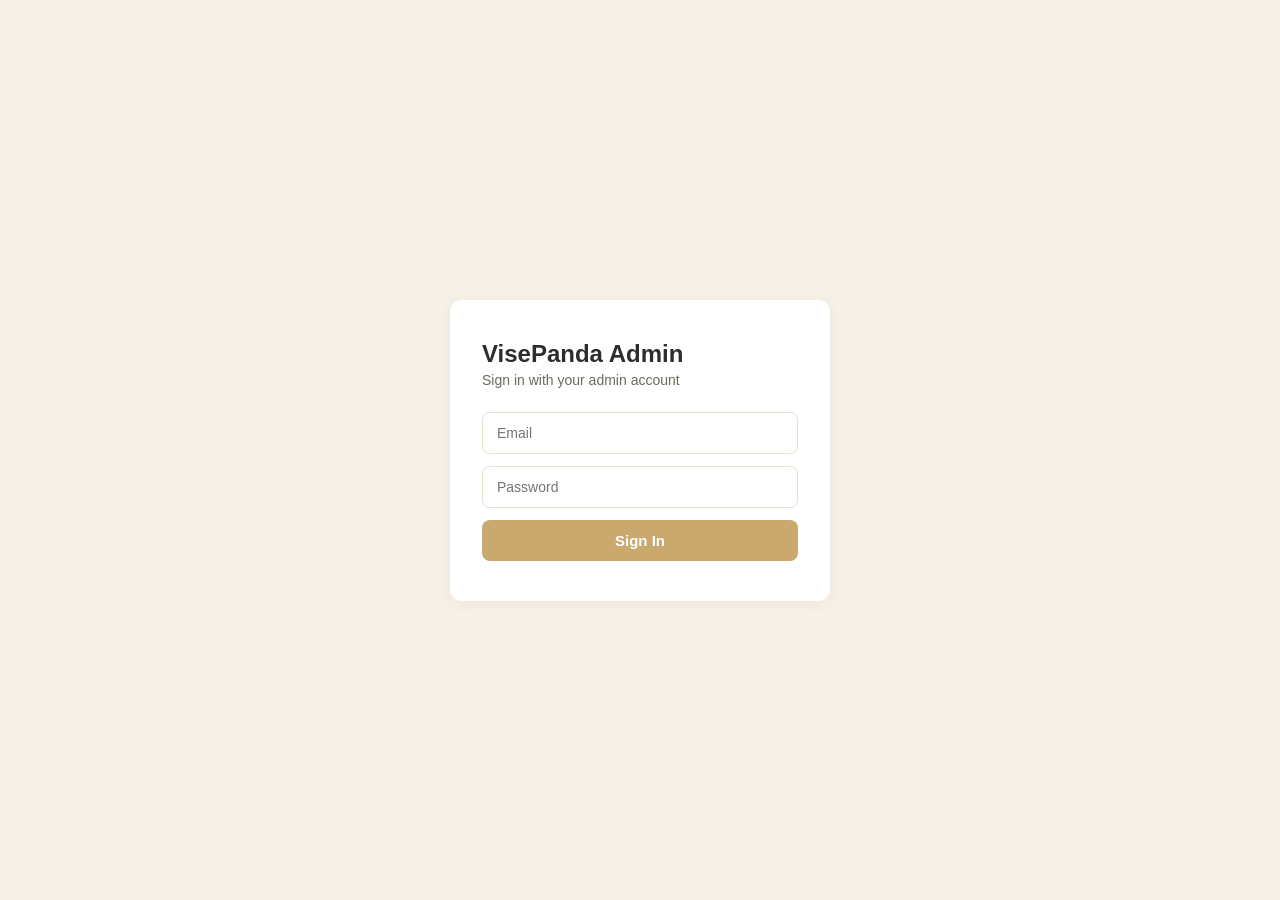
==== web/admin.html @ 1f9815e9 "Add admin web panel (admin.html) + configurable AUTH_DB_PATH" ====
<!DOCTYPE html>
<html lang="en">
<head>
<meta charset="UTF-8">
<meta name="viewport" content="width=device-width, initial-scale=1.0">
<title>VisePanda Admin</title>
<style>
  :root {
    --bg: #F5F0E8;
    --surface: #FFFFFF;
    --gold: #C9A96E;
    --gold-dark: #B89255;
    --text: #2D2D2D;
    --text-secondary: #6B6B5E;
    --text-tertiary: #9C9A94;
    --border: #E8E0D0;
    --red: #D9534F;
    --green: #5B7B5A;
    --radius: 12px;
  }
  * { margin: 0; padding: 0; box-sizing: border-box; }
  body {
    font-family: -apple-system, BlinkMacSystemFont, 'Segoe UI', Roboto, sans-serif;
    background: var(--bg);
    color: var(--text);
    min-height: 100vh;
  }

  /* Login Screen */
  .login-container {
    display: flex;
    align-items: center;
    justify-content: center;
    min-height: 100vh;
    padding: 24px;
  }
  .login-card {
    background: var(--surface);
    border-radius: var(--radius);
    padding: 40px 32px;
    width: 100%;
    max-width: 380px;
    box-shadow: 0 2px 12px rgba(201,169,110,0.12);
  }
  .login-card h1 {
    font-size: 24px;
    margin-bottom: 4px;
  }
  .login-card p {
    color: var(--text-secondary);
    font-size: 14px;
    margin-bottom: 24px;
  }
  .login-card input {
    width: 100%;
    padding: 12px 14px;
    border: 1px solid var(--border);
    border-radius: 8px;
    font-size: 14px;
    margin-bottom: 12px;
    outline: none;
    transition: border-color 0.2s;
  }
  .login-card input:focus {
    border-color: var(--gold);
  }
  .login-card button {
    width: 100%;
    padding: 12px;
    background: var(--gold);
    color: #fff;
    border: none;
    border-radius: 8px;
    font-size: 15px;
    font-weight: 600;
    cursor: pointer;
    transition: background 0.2s;
  }
  .login-card button:hover { background: var(--gold-dark); }
  .login-card button:disabled { opacity: 0.5; cursor: not-allowed; }
  .login-error { color: var(--red); font-size: 13px; margin-bottom: 12px; display: none; }

  /* Dashboard */
  .dashboard { display: none; }
  .topbar {
    background: var(--surface);
    padding: 16px 24px;
    display: flex;
    justify-content: space-between;
    align-items: center;
    border-bottom: 1px solid var(--border);
  }
  .topbar h2 { font-size: 18px; }
  .topbar .admin-info { font-size: 13px; color: var(--text-secondary); }
  .topbar .logout {
    padding: 6px 16px;
    border: 1px solid var(--border);
    border-radius: 8px;
    background: var(--surface);
    cursor: pointer;
    font-size: 13px;
    color: var(--text-secondary);
  }
  .topbar .logout:hover { background: var(--bg); }

  .content {
    max-width: 960px;
    margin: 0 auto;
    padding: 24px;
  }
  .stats-row {
    display: flex;
    gap: 16px;
    margin-bottom: 24px;
  }
  .stat-card {
    background: var(--surface);
    border-radius: var(--radius);
    padding: 20px;
    flex: 1;
    box-shadow: 0 1px 6px rgba(201,169,110,0.08);
  }
  .stat-card .num {
    font-size: 28px;
    font-weight: 700;
    color: var(--gold-dark);
  }
  .stat-card .label {
    font-size: 13px;
    color: var(--text-secondary);
    margin-top: 4px;
  }

  .user-table {
    background: var(--surface);
    border-radius: var(--radius);
    overflow: hidden;
    box-shadow: 0 1px 6px rgba(201,169,110,0.08);
  }
  .user-table table {
    width: 100%;
    border-collapse: collapse;
  }
  .user-table th {
    text-align: left;
    padding: 14px 16px;
    font-size: 12px;
    font-weight: 600;
    color: var(--text-tertiary);
    text-transform: uppercase;
    letter-spacing: 0.5px;
    border-bottom: 1px solid var(--border);
    background: var(--bg);
  }
  .user-table td {
    padding: 14px 16px;
    font-size: 14px;
    border-bottom: 1px solid var(--border);
  }
  .user-table tr:last-child td { border-bottom: none; }
  .user-table tr:hover td { background: #FAF7F3; }
  .role-badge {
    display: inline-block;
    padding: 2px 10px;
    border-radius: 999px;
    font-size: 12px;
    font-weight: 500;
  }
  .role-admin { background: #F0E8D8; color: var(--gold-dark); }
  .role-user { background: #E8F0E8; color: var(--green); }
  .btn-delete {
    padding: 4px 12px;
    border: 1px solid var(--red);
    border-radius: 6px;
    background: transparent;
    color: var(--red);
    font-size: 12px;
    cursor: pointer;
    transition: all 0.2s;
  }
  .btn-delete:hover { background: var(--red); color: #fff; }
  .btn-delete:disabled { opacity: 0.3; cursor: not-allowed; }

  .empty-state {
    text-align: center;
    padding: 48px;
    color: var(--text-tertiary);
  }

  .toast {
    position: fixed;
    bottom: 24px;
    right: 24px;
    padding: 12px 20px;
    border-radius: 8px;
    font-size: 14px;
    color: #fff;
    opacity: 0;
    transform: translateY(20px);
    transition: all 0.3s;
    z-index: 100;
  }
  .toast.show { opacity: 1; transform: translateY(0); }
  .toast.success { background: var(--green); }
  .toast.error { background: var(--red); }
</style>
</head>
<body>
  <!-- Login -->
  <div class="login-container" id="loginView">
    <div class="login-card">
      <h1>VisePanda Admin</h1>
      <p>Sign in with your admin account</p>
      <div class="login-error" id="loginError"></div>
      <input type="email" id="emailInput" placeholder="Email" autocomplete="email" autocapitalize="off">
      <input type="password" id="passwordInput" placeholder="Password" autocomplete="current-password">
      <button id="loginBtn" onclick="handleLogin()">Sign In</button>
    </div>
  </div>

  <!-- Dashboard -->
  <div class="dashboard" id="dashboardView">
    <div class="topbar">
      <div>
        <h2>VisePanda Admin</h2>
        <div class="admin-info" id="adminInfo"></div>
      </div>
      <button class="logout" onclick="handleLogout()">Logout</button>
    </div>

    <div class="content">
      <div class="stats-row">
        <div class="stat-card">
          <div class="num" id="totalUsers">0</div>
          <div class="label">Total Users</div>
        </div>
        <div class="stat-card">
          <div class="num" id="adminUsers">0</div>
          <div class="label">Admins</div>
        </div>
        <div class="stat-card">
          <div class="num" id="regularUsers">0</div>
          <div class="label">Regular Users</div>
        </div>
      </div>

      <div class="user-table">
        <table>
          <thead>
            <tr>
              <th>Email</th>
              <th>Role</th>
              <th>Registered</th>
              <th>Actions</th>
            </tr>
          </thead>
          <tbody id="userTableBody">
            <tr><td colspan="4" class="empty-state">Loading users...</td></tr>
          </tbody>
        </table>
      </div>
    </div>
  </div>

  <!-- Toast -->
  <div class="toast" id="toast"></div>

<script>
const API_BASE = window.location.origin;
let authToken = localStorage.getItem('vp_admin_token') || '';
let currentUser = null;

// Auto-login if token exists
document.addEventListener('DOMContentLoaded', () => {
  if (authToken) {
    verifyAndLoad();
  }
});

async function verifyAndLoad() {
  try {
    const u = await api('/api/auth/me');
    if (u && u.user && u.user.role === 'admin') {
      currentUser = u.user;
      showDashboard();
      loadUsers();
      return;
    }
  } catch(e) {}
  // Token invalid
  authToken = '';
  localStorage.removeItem('vp_admin_token');
  showLogin();
}

async function handleLogin() {
  const email = document.getElementById('emailInput').value.trim();
  const password = document.getElementById('passwordInput').value;
  const btn = document.getElementById('loginBtn');
  const errEl = document.getElementById('loginError');

  if (!email || !password) {
    errEl.textContent = 'Email and password required';
    errEl.style.display = 'block';
    return;
  }

  btn.disabled = true;
  btn.textContent = 'Signing in...';
  errEl.style.display = 'none';

  try {
    const res = await fetch(`${API_BASE}/api/auth/login`, {
      method: 'POST',
      headers: { 'Content-Type': 'application/json' },
      body: JSON.stringify({ email, password }),
    });
    const data = await res.json();

    if (!res.ok) {
      errEl.textContent = data.error || 'Login failed';
      errEl.style.display = 'block';
      return;
    }

    if (data.user.role !== 'admin') {
      errEl.textContent = 'Admin access required';
      errEl.style.display = 'block';
      return;
    }

    authToken = data.token;
    currentUser = data.user;
    localStorage.setItem('vp_admin_token', authToken);
    showDashboard();
    loadUsers();
  } catch(e) {
    errEl.textContent = 'Network error';
    errEl.style.display = 'block';
  } finally {
    btn.disabled = false;
    btn.textContent = 'Sign In';
  }
}

function handleLogout() {
  authToken = '';
  currentUser = null;
  localStorage.removeItem('vp_admin_token');
  showLogin();
}

function showLogin() {
  document.getElementById('loginView').style.display = 'flex';
  document.getElementById('dashboardView').style.display = 'none';
}

function showDashboard() {
  document.getElementById('loginView').style.display = 'none';
  document.getElementById('dashboardView').style.display = 'block';
  document.getElementById('adminInfo').textContent = `Logged in as ${currentUser.email}`;
}

async function loadUsers() {
  const tbody = document.getElementById('userTableBody');
  tbody.innerHTML = '<tr><td colspan="4" class="empty-state">Loading users...</td></tr>';

  try {
    const data = await api('/api/admin/users');
    const users = data.users || [];

    document.getElementById('totalUsers').textContent = users.length;
    document.getElementById('adminUsers').textContent = users.filter(u => u.role === 'admin').length;
    document.getElementById('regularUsers').textContent = users.filter(u => u.role === 'user').length;

    if (users.length === 0) {
      tbody.innerHTML = '<tr><td colspan="4" class="empty-state">No users found</td></tr>';
      return;
    }

    tbody.innerHTML = users.map(u => `
      <tr>
        <td>${escHtml(u.email)}</td>
        <td><span class="role-badge role-${u.role}">${u.role}</span></td>
        <td>${formatDate(u.created_at)}</td>
        <td>
          ${u.id !== currentUser.id
            ? `<button class="btn-delete" onclick="deleteUser('${u.id}')">Delete</button>`
            : '<span style="color:var(--text-tertiary);font-size:12px">You</span>'}
        </td>
      </tr>
    `).join('');
  } catch(e) {
    tbody.innerHTML = '<tr><td colspan="4" class="empty-state" style="color:var(--red)">Failed to load users</td></tr>';
  }
}

async function deleteUser(userId) {
  if (!confirm('Are you sure you want to delete this user?')) return;

  try {
    const data = await api(`/api/admin/users/${userId}`, 'DELETE');
    showToast('User deleted', 'success');
    loadUsers();
  } catch(e) {
    showToast(e.message || 'Failed to delete user', 'error');
  }
}

async function api(path, method = 'GET') {
  const res = await fetch(`${API_BASE}${path}`, {
    method,
    headers: {
      'Authorization': `Bearer ${authToken}`,
      'Content-Type': 'application/json',
    },
  });
  const data = await res.json();
  if (!res.ok) throw new Error(data.error || 'Request failed');
  return data;
}

function formatDate(iso) {
  if (!iso) return '-';
  try {
    const d = new Date(iso);
    return d.toLocaleDateString('en-US', { month: 'short', day: 'numeric', year: 'numeric' });
  } catch { return iso; }
}

function escHtml(s) {
  const div = document.createElement('div');
  div.textContent = s;
  return div.innerHTML;
}

function showToast(msg, type = 'success') {
  const el = document.getElementById('toast');
  el.textContent = msg;
  el.className = `toast ${type} show`;
  setTimeout(() => el.classList.remove('show'), 3000);
}
</script>
</body>
</html>
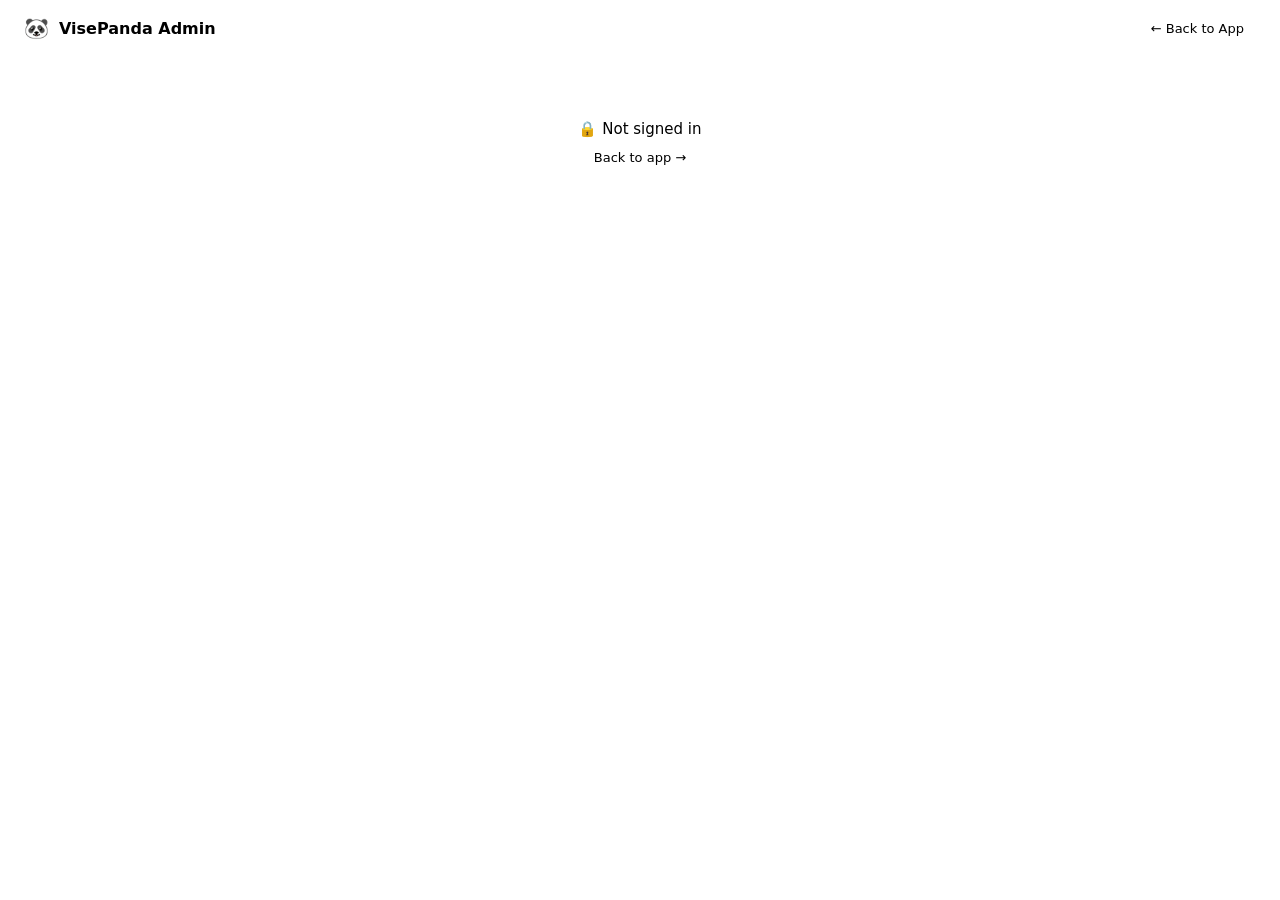
==== commit 67f3e51b: "v3.1.0: Admin Panel UI + user management - New standalone /admin page with user table, stats, delete" ====
--- a/web/admin.html
+++ b/web/admin.html
@@ -1,445 +1,222 @@
 <!DOCTYPE html>
-<html lang="en">
+<html lang="en" data-theme="dark">
 <head>
 <meta charset="UTF-8">
 <meta name="viewport" content="width=device-width, initial-scale=1.0">
-<title>VisePanda Admin</title>
+<title>VisePanda · Admin Panel</title>
+<link rel="stylesheet" href="/app.css">
 <style>
-  :root {
-    --bg: #F5F0E8;
-    --surface: #FFFFFF;
-    --gold: #C9A96E;
-    --gold-dark: #B89255;
-    --text: #2D2D2D;
-    --text-secondary: #6B6B5E;
-    --text-tertiary: #9C9A94;
-    --border: #E8E0D0;
-    --red: #D9534F;
-    --green: #5B7B5A;
-    --radius: 12px;
-  }
-  * { margin: 0; padding: 0; box-sizing: border-box; }
-  body {
-    font-family: -apple-system, BlinkMacSystemFont, 'Segoe UI', Roboto, sans-serif;
-    background: var(--bg);
-    color: var(--text);
-    min-height: 100vh;
-  }
-
-  /* Login Screen */
-  .login-container {
-    display: flex;
-    align-items: center;
-    justify-content: center;
-    min-height: 100vh;
-    padding: 24px;
-  }
-  .login-card {
-    background: var(--surface);
-    border-radius: var(--radius);
-    padding: 40px 32px;
-    width: 100%;
-    max-width: 380px;
-    box-shadow: 0 2px 12px rgba(201,169,110,0.12);
-  }
-  .login-card h1 {
-    font-size: 24px;
-    margin-bottom: 4px;
-  }
-  .login-card p {
-    color: var(--text-secondary);
-    font-size: 14px;
-    margin-bottom: 24px;
-  }
-  .login-card input {
-    width: 100%;
-    padding: 12px 14px;
-    border: 1px solid var(--border);
-    border-radius: 8px;
-    font-size: 14px;
-    margin-bottom: 12px;
-    outline: none;
-    transition: border-color 0.2s;
-  }
-  .login-card input:focus {
-    border-color: var(--gold);
-  }
-  .login-card button {
-    width: 100%;
-    padding: 12px;
-    background: var(--gold);
-    color: #fff;
-    border: none;
-    border-radius: 8px;
-    font-size: 15px;
-    font-weight: 600;
-    cursor: pointer;
-    transition: background 0.2s;
-  }
-  .login-card button:hover { background: var(--gold-dark); }
-  .login-card button:disabled { opacity: 0.5; cursor: not-allowed; }
-  .login-error { color: var(--red); font-size: 13px; margin-bottom: 12px; display: none; }
-
-  /* Dashboard */
-  .dashboard { display: none; }
-  .topbar {
-    background: var(--surface);
-    padding: 16px 24px;
-    display: flex;
-    justify-content: space-between;
-    align-items: center;
-    border-bottom: 1px solid var(--border);
-  }
-  .topbar h2 { font-size: 18px; }
-  .topbar .admin-info { font-size: 13px; color: var(--text-secondary); }
-  .topbar .logout {
-    padding: 6px 16px;
-    border: 1px solid var(--border);
-    border-radius: 8px;
-    background: var(--surface);
-    cursor: pointer;
-    font-size: 13px;
-    color: var(--text-secondary);
-  }
-  .topbar .logout:hover { background: var(--bg); }
-
-  .content {
-    max-width: 960px;
-    margin: 0 auto;
-    padding: 24px;
-  }
-  .stats-row {
-    display: flex;
-    gap: 16px;
-    margin-bottom: 24px;
-  }
-  .stat-card {
-    background: var(--surface);
-    border-radius: var(--radius);
-    padding: 20px;
-    flex: 1;
-    box-shadow: 0 1px 6px rgba(201,169,110,0.08);
-  }
-  .stat-card .num {
-    font-size: 28px;
-    font-weight: 700;
-    color: var(--gold-dark);
-  }
-  .stat-card .label {
-    font-size: 13px;
-    color: var(--text-secondary);
-    margin-top: 4px;
-  }
-
-  .user-table {
-    background: var(--surface);
-    border-radius: var(--radius);
-    overflow: hidden;
-    box-shadow: 0 1px 6px rgba(201,169,110,0.08);
-  }
-  .user-table table {
-    width: 100%;
-    border-collapse: collapse;
-  }
-  .user-table th {
-    text-align: left;
-    padding: 14px 16px;
-    font-size: 12px;
-    font-weight: 600;
-    color: var(--text-tertiary);
-    text-transform: uppercase;
-    letter-spacing: 0.5px;
-    border-bottom: 1px solid var(--border);
-    background: var(--bg);
-  }
-  .user-table td {
-    padding: 14px 16px;
-    font-size: 14px;
-    border-bottom: 1px solid var(--border);
-  }
+  :root { --header-h: 56px; }
+  * { box-sizing: border-box; margin: 0; padding: 0; }
+  body { background: var(--bg0); color: var(--text); font-family: 'Inter','Noto Sans SC',system-ui,sans-serif; min-height: 100vh; }
+  a { color: var(--accent); text-decoration: none; }
+  a:hover { text-decoration: underline; }
+
+  .admin-header { height: var(--header-h); display: flex; align-items: center; justify-content: space-between; padding: 0 24px; background: var(--primary); border-bottom: 1px solid var(--line); }
+  .admin-brand { display: flex; align-items: center; gap: 10px; font-size: 16px; font-weight: 600; }
+  .admin-brand span { font-size: 20px; }
+  .admin-back { font-size: 13px; color: var(--text-dim); padding: 6px 12px; border: 1px solid var(--line); border-radius: 6px; }
+
+  .admin-container { max-width: 960px; margin: 0 auto; padding: 24px 16px; }
+
+  .admin-stats { display: flex; gap: 16px; margin-bottom: 24px; flex-wrap: wrap; }
+  .stat-card { flex: 1; min-width: 140px; background: var(--surface); border: 1px solid var(--line); border-radius: 10px; padding: 16px; }
+  .stat-card .stat-value { font-size: 28px; font-weight: 700; color: var(--accent); }
+  .stat-card .stat-label { font-size: 12px; color: var(--text-dim); margin-top: 4px; text-transform: uppercase; letter-spacing: .5px; }
+
+  .admin-section { background: var(--surface); border: 1px solid var(--line); border-radius: 10px; overflow: hidden; }
+  .admin-section h2 { padding: 16px 20px; font-size: 15px; font-weight: 600; border-bottom: 1px solid var(--line); display: flex; align-items: center; gap: 8px; }
+
+  .user-table { width: 100%; border-collapse: collapse; }
+  .user-table th { text-align: left; padding: 10px 16px; font-size: 11px; text-transform: uppercase; letter-spacing: .5px; color: var(--text-dim); background: var(--bg0); border-bottom: 1px solid var(--line); white-space: nowrap; }
+  .user-table td { padding: 12px 16px; font-size: 13px; border-bottom: 1px solid var(--line); vertical-align: middle; }
   .user-table tr:last-child td { border-bottom: none; }
-  .user-table tr:hover td { background: #FAF7F3; }
-  .role-badge {
-    display: inline-block;
-    padding: 2px 10px;
-    border-radius: 999px;
-    font-size: 12px;
-    font-weight: 500;
-  }
-  .role-admin { background: #F0E8D8; color: var(--gold-dark); }
-  .role-user { background: #E8F0E8; color: var(--green); }
-  .btn-delete {
-    padding: 4px 12px;
-    border: 1px solid var(--red);
-    border-radius: 6px;
-    background: transparent;
-    color: var(--red);
-    font-size: 12px;
-    cursor: pointer;
-    transition: all 0.2s;
-  }
-  .btn-delete:hover { background: var(--red); color: #fff; }
-  .btn-delete:disabled { opacity: 0.3; cursor: not-allowed; }
-
-  .empty-state {
-    text-align: center;
-    padding: 48px;
-    color: var(--text-tertiary);
-  }
-
-  .toast {
-    position: fixed;
-    bottom: 24px;
-    right: 24px;
-    padding: 12px 20px;
-    border-radius: 8px;
-    font-size: 14px;
-    color: #fff;
-    opacity: 0;
-    transform: translateY(20px);
-    transition: all 0.3s;
-    z-index: 100;
-  }
-  .toast.show { opacity: 1; transform: translateY(0); }
-  .toast.success { background: var(--green); }
-  .toast.error { background: var(--red); }
+  .user-table tr:hover { background: rgba(255,255,255,.02); }
+
+  .role-badge { display: inline-block; padding: 2px 8px; border-radius: 4px; font-size: 11px; font-weight: 600; text-transform: uppercase; }
+  .role-admin { background: rgba(125,211,252,.15); color: #7DD3FC; }
+  .role-user { background: rgba(201,169,110,.15); color: #C9A96E; }
+  .role-ops { background: rgba(188,58,44,.15); color: #BC3A2C; }
+  .role-guest { background: rgba(138,138,154,.15); color: #8A8A9A; }
+
+  .status-active { color: #4ADE80; }
+  .status-suspended { color: #F87171; }
+
+  .btn-del { background: none; border: 1px solid rgba(248,113,113,.3); color: #F87171; padding: 4px 12px; border-radius: 5px; font-size: 12px; cursor: pointer; transition: all .2s; }
+  .btn-del:hover { background: rgba(248,113,113,.1); }
+  .btn-del:disabled { opacity: .4; cursor: not-allowed; }
+
+  .toast { position: fixed; bottom: 24px; left: 50%; transform: translateX(-50%); background: var(--primary); border: 1px solid var(--line); padding: 10px 20px; border-radius: 8px; font-size: 13px; z-index: 100; box-shadow: 0 4px 20px rgba(0,0,0,.4); transition: opacity .3s; }
+  .toast.hidden { opacity: 0; pointer-events: none; }
+  .toast.success { border-color: rgba(74,222,128,.4); }
+  .toast.error { border-color: rgba(248,113,113,.4); }
+
+  .loading { text-align: center; padding: 40px; color: var(--text-dim); font-size: 14px; }
+  .loading::after { content: '...'; animation: dots 1.5s steps(4, end) infinite; }
+  @keyframes dots { 0% { content: '.'; } 25% { content: '..'; } 50% { content: '...'; } 75% { content: ''; } }
+
+  .empty-state { text-align: center; padding: 40px; color: var(--text-dim); font-size: 14px; }
+
+  @media (max-width: 640px) {
+    .admin-container { padding: 16px 12px; }
+    .user-table th, .user-table td { padding: 8px 10px; font-size: 12px; }
+    .stat-card { min-width: 100px; }
+    .stat-card .stat-value { font-size: 22px; }
+  }
 </style>
 </head>
 <body>
-  <!-- Login -->
-  <div class="login-container" id="loginView">
-    <div class="login-card">
-      <h1>VisePanda Admin</h1>
-      <p>Sign in with your admin account</p>
-      <div class="login-error" id="loginError"></div>
-      <input type="email" id="emailInput" placeholder="Email" autocomplete="email" autocapitalize="off">
-      <input type="password" id="passwordInput" placeholder="Password" autocomplete="current-password">
-      <button id="loginBtn" onclick="handleLogin()">Sign In</button>
+
+<header class="admin-header">
+  <a href="/" class="admin-brand"><span>🐼</span> VisePanda Admin</a>
+  <a href="/" class="admin-back">← Back to App</a>
+</header>
+
+<main class="admin-container" id="admin-app">
+  <div class="admin-stats" id="stats-row"></div>
+  <div class="admin-section">
+    <h2>👥 Users</h2>
+    <div id="users-loading" class="loading">Loading users</div>
+    <div id="users-empty" class="empty-state hidden">No users found</div>
+    <div id="users-table-wrap" class="hidden">
+      <table class="user-table">
+        <thead><tr>
+          <th>Email</th>
+          <th>Name</th>
+          <th>Role</th>
+          <th>Status</th>
+          <th>Created</th>
+          <th></th>
+        </tr></thead>
+        <tbody id="users-tbody"></tbody>
+      </table>
     </div>
   </div>
-
-  <!-- Dashboard -->
-  <div class="dashboard" id="dashboardView">
-    <div class="topbar">
-      <div>
-        <h2>VisePanda Admin</h2>
-        <div class="admin-info" id="adminInfo"></div>
-      </div>
-      <button class="logout" onclick="handleLogout()">Logout</button>
-    </div>
-
-    <div class="content">
-      <div class="stats-row">
-        <div class="stat-card">
-          <div class="num" id="totalUsers">0</div>
-          <div class="label">Total Users</div>
-        </div>
-        <div class="stat-card">
-          <div class="num" id="adminUsers">0</div>
-          <div class="label">Admins</div>
-        </div>
-        <div class="stat-card">
-          <div class="num" id="regularUsers">0</div>
-          <div class="label">Regular Users</div>
-        </div>
-      </div>
-
-      <div class="user-table">
-        <table>
-          <thead>
-            <tr>
-              <th>Email</th>
-              <th>Role</th>
-              <th>Registered</th>
-              <th>Actions</th>
-            </tr>
-          </thead>
-          <tbody id="userTableBody">
-            <tr><td colspan="4" class="empty-state">Loading users...</td></tr>
-          </tbody>
-        </table>
-      </div>
-    </div>
-  </div>
-
-  <!-- Toast -->
-  <div class="toast" id="toast"></div>
+</main>
+
+<div id="toast" class="toast hidden"></div>
 
 <script>
-const API_BASE = window.location.origin;
-let authToken = localStorage.getItem('vp_admin_token') || '';
-let currentUser = null;
-
-// Auto-login if token exists
-document.addEventListener('DOMContentLoaded', () => {
-  if (authToken) {
-    verifyAndLoad();
-  }
-});
-
-async function verifyAndLoad() {
-  try {
-    const u = await api('/api/auth/me');
-    if (u && u.user && u.user.role === 'admin') {
-      currentUser = u.user;
-      showDashboard();
-      loadUsers();
-      return;
+(function(){
+  'use strict';
+
+  const API = window.location.origin;
+  const token = localStorage.getItem('vp_auth_token');
+  const userStr = localStorage.getItem('vp_user');
+
+  // ── Auth gate ──
+  if (!token || !userStr) {
+    document.getElementById('admin-app').innerHTML = '<div class="admin-section" style="padding:40px;text-align:center"><p style="color:var(--text-dim);font-size:15px;margin-bottom:12px">🔒 Not signed in</p><p style="font-size:13px;color:var(--text-dim)"><a href="/">Back to app →</a></p></div>';
+    return;
+  }
+
+  let user;
+  try { user = JSON.parse(userStr); } catch(e) { user = {}; }
+
+  if (user.role !== 'admin') {
+    document.getElementById('admin-app').innerHTML = '<div class="admin-section" style="padding:40px;text-align:center"><p style="color:var(--text-dim);font-size:15px;margin-bottom:12px">⛔ Admin access only</p><p style="font-size:13px;color:var(--text-dim)"><a href="/">Back to app →</a></p></div>';
+    return;
+  }
+
+  // ── Toast ──
+  function toast(msg, type) {
+    const el = document.getElementById('toast');
+    el.textContent = msg;
+    el.className = 'toast ' + (type || '') + ' hidden';
+    requestAnimationFrame(() => { el.classList.remove('hidden'); });
+    clearTimeout(el._timer);
+    el._timer = setTimeout(() => el.classList.add('hidden'), 3000);
+  }
+
+  // ── API helpers ──
+  async function api(url, opts) {
+    const res = await fetch(url, {
+      ...opts,
+      headers: { ...(opts?.headers||{}), 'Authorization': 'Bearer ' + token, 'Content-Type': 'application/json' }
+    });
+    return res.json();
+  }
+
+  // ── Load users ──
+  async function loadUsers() {
+    const $loading = document.getElementById('users-loading');
+    const $empty = document.getElementById('users-empty');
+    const $wrap = document.getElementById('users-table-wrap');
+    const $tbody = document.getElementById('users-tbody');
+    const $stats = document.getElementById('stats-row');
+
+    $loading.classList.remove('hidden');
+    $empty.classList.add('hidden');
+    $wrap.classList.add('hidden');
+
+    try {
+      const data = await api(API + '/api/admin/users');
+      $loading.classList.add('hidden');
+
+      const users = data.users || [];
+      if (users.length === 0) {
+        $empty.classList.remove('hidden');
+        return;
+      }
+
+      // Stats
+      const total = users.length;
+      const admins = users.filter(u => u.role === 'admin').length;
+      const ops = users.filter(u => u.role === 'ops').length;
+      const active = users.filter(u => u.status === 'active').length;
+      $stats.innerHTML = `
+        <div class="stat-card"><div class="stat-value">${total}</div><div class="stat-label">Total Users</div></div>
+        <div class="stat-card"><div class="stat-value">${active}</div><div class="stat-label">Active</div></div>
+        <div class="stat-card"><div class="stat-value">${admins}</div><div class="stat-label">Admins</div></div>
+        <div class="stat-card"><div class="stat-value">${ops}</div><div class="stat-label">Operators</div></div>
+      `;
+
+      // Table rows
+      $wrap.classList.remove('hidden');
+      $tbody.innerHTML = users.map(u => {
+        const isSelf = u.id === user.id;
+        const created = u.created_at ? new Date(u.created_at + 'Z').toLocaleDateString() : '—';
+        return `<tr>
+          <td>${esc(u.email)}</td>
+          <td>${esc(u.display_name || '—')}</td>
+          <td><span class="role-badge role-${u.role || 'user'}">${u.role || 'user'}</span></td>
+          <td><span class="status-${u.status}">${u.status === 'active' ? '●' : '●'} ${u.status}</span></td>
+          <td style="color:var(--text-dim);font-size:12px">${created}</td>
+          <td>${isSelf ? '<span style="color:var(--text-dim);font-size:11px">you</span>' : `<button class="btn-del" onclick="deleteUser('${u.id}')">Delete</button>`}</td>
+        </tr>`;
+      }).join('');
+    } catch(e) {
+      $loading.classList.add('hidden');
+      $empty.classList.remove('hidden');
+      $empty.innerHTML = '❌ Failed to load users. <a href="">Reload</a>';
+      toast('Failed to load users', 'error');
     }
-  } catch(e) {}
-  // Token invalid
-  authToken = '';
-  localStorage.removeItem('vp_admin_token');
-  showLogin();
-}
-
-async function handleLogin() {
-  const email = document.getElementById('emailInput').value.trim();
-  const password = document.getElementById('passwordInput').value;
-  const btn = document.getElementById('loginBtn');
-  const errEl = document.getElementById('loginError');
-
-  if (!email || !password) {
-    errEl.textContent = 'Email and password required';
-    errEl.style.display = 'block';
-    return;
-  }
-
-  btn.disabled = true;
-  btn.textContent = 'Signing in...';
-  errEl.style.display = 'none';
-
-  try {
-    const res = await fetch(`${API_BASE}/api/auth/login`, {
-      method: 'POST',
-      headers: { 'Content-Type': 'application/json' },
-      body: JSON.stringify({ email, password }),
-    });
-    const data = await res.json();
-
-    if (!res.ok) {
-      errEl.textContent = data.error || 'Login failed';
-      errEl.style.display = 'block';
-      return;
+  }
+
+  // ── Delete user ──
+  window.deleteUser = async function(userId) {
+    if (!confirm('Delete this user? This cannot be undone.')) return;
+    try {
+      const data = await api(API + '/api/admin/users/' + userId, { method: 'DELETE' });
+      if (data.success) {
+        toast('User deleted', 'success');
+        loadUsers();
+      } else {
+        toast(data.error || 'Failed to delete', 'error');
+      }
+    } catch(e) {
+      toast('Failed to delete user', 'error');
     }
-
-    if (data.user.role !== 'admin') {
-      errEl.textContent = 'Admin access required';
-      errEl.style.display = 'block';
-      return;
-    }
-
-    authToken = data.token;
-    currentUser = data.user;
-    localStorage.setItem('vp_admin_token', authToken);
-    showDashboard();
-    loadUsers();
-  } catch(e) {
-    errEl.textContent = 'Network error';
-    errEl.style.display = 'block';
-  } finally {
-    btn.disabled = false;
-    btn.textContent = 'Sign In';
-  }
-}
-
-function handleLogout() {
-  authToken = '';
-  currentUser = null;
-  localStorage.removeItem('vp_admin_token');
-  showLogin();
-}
-
-function showLogin() {
-  document.getElementById('loginView').style.display = 'flex';
-  document.getElementById('dashboardView').style.display = 'none';
-}
-
-function showDashboard() {
-  document.getElementById('loginView').style.display = 'none';
-  document.getElementById('dashboardView').style.display = 'block';
-  document.getElementById('adminInfo').textContent = `Logged in as ${currentUser.email}`;
-}
-
-async function loadUsers() {
-  const tbody = document.getElementById('userTableBody');
-  tbody.innerHTML = '<tr><td colspan="4" class="empty-state">Loading users...</td></tr>';
-
-  try {
-    const data = await api('/api/admin/users');
-    const users = data.users || [];
-
-    document.getElementById('totalUsers').textContent = users.length;
-    document.getElementById('adminUsers').textContent = users.filter(u => u.role === 'admin').length;
-    document.getElementById('regularUsers').textContent = users.filter(u => u.role === 'user').length;
-
-    if (users.length === 0) {
-      tbody.innerHTML = '<tr><td colspan="4" class="empty-state">No users found</td></tr>';
-      return;
-    }
-
-    tbody.innerHTML = users.map(u => `
-      <tr>
-        <td>${escHtml(u.email)}</td>
-        <td><span class="role-badge role-${u.role}">${u.role}</span></td>
-        <td>${formatDate(u.created_at)}</td>
-        <td>
-          ${u.id !== currentUser.id
-            ? `<button class="btn-delete" onclick="deleteUser('${u.id}')">Delete</button>`
-            : '<span style="color:var(--text-tertiary);font-size:12px">You</span>'}
-        </td>
-      </tr>
-    `).join('');
-  } catch(e) {
-    tbody.innerHTML = '<tr><td colspan="4" class="empty-state" style="color:var(--red)">Failed to load users</td></tr>';
-  }
-}
-
-async function deleteUser(userId) {
-  if (!confirm('Are you sure you want to delete this user?')) return;
-
-  try {
-    const data = await api(`/api/admin/users/${userId}`, 'DELETE');
-    showToast('User deleted', 'success');
-    loadUsers();
-  } catch(e) {
-    showToast(e.message || 'Failed to delete user', 'error');
-  }
-}
-
-async function api(path, method = 'GET') {
-  const res = await fetch(`${API_BASE}${path}`, {
-    method,
-    headers: {
-      'Authorization': `Bearer ${authToken}`,
-      'Content-Type': 'application/json',
-    },
-  });
-  const data = await res.json();
-  if (!res.ok) throw new Error(data.error || 'Request failed');
-  return data;
-}
-
-function formatDate(iso) {
-  if (!iso) return '-';
-  try {
-    const d = new Date(iso);
-    return d.toLocaleDateString('en-US', { month: 'short', day: 'numeric', year: 'numeric' });
-  } catch { return iso; }
-}
-
-function escHtml(s) {
-  const div = document.createElement('div');
-  div.textContent = s;
-  return div.innerHTML;
-}
-
-function showToast(msg, type = 'success') {
-  const el = document.getElementById('toast');
-  el.textContent = msg;
-  el.className = `toast ${type} show`;
-  setTimeout(() => el.classList.remove('show'), 3000);
-}
+  };
+
+  function esc(s) {
+    if (!s) return '';
+    return String(s).replace(/&/g,'&amp;').replace(/</g,'&lt;').replace(/>/g,'&gt;').replace(/"/g,'&quot;');
+  }
+
+  // ── Init ──
+  loadUsers();
+})();
 </script>
 </body>
 </html>
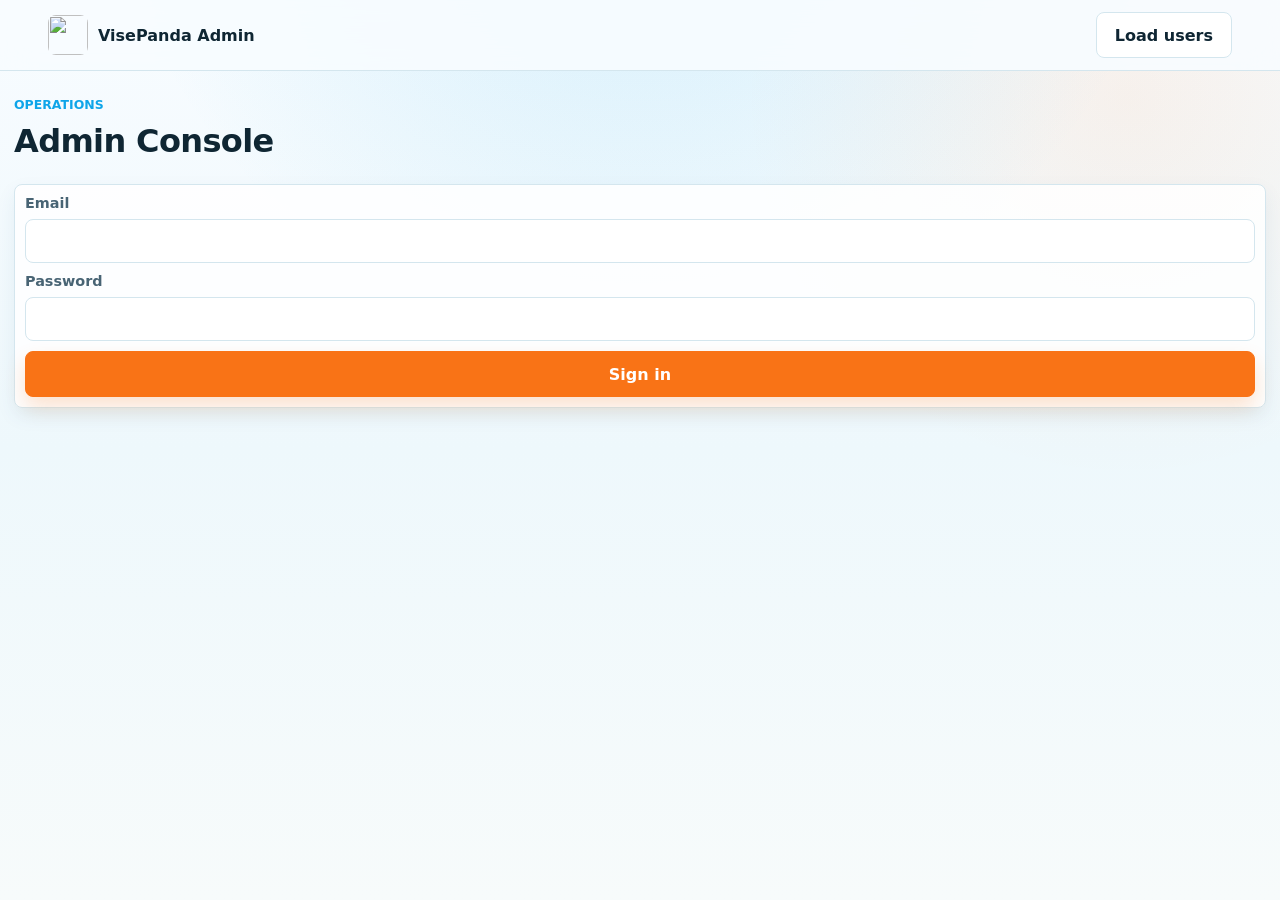
==== commit 744faa95: "chore: bump version to v6.1.1beta" ====
--- a/web/admin.html
+++ b/web/admin.html
@@ -1,222 +1,82 @@
-<!DOCTYPE html>
-<html lang="en" data-theme="dark">
-<head>
-<meta charset="UTF-8">
-<meta name="viewport" content="width=device-width, initial-scale=1.0">
-<title>VisePanda · Admin Panel</title>
-<link rel="stylesheet" href="/app.css">
-<style>
-  :root { --header-h: 56px; }
-  * { box-sizing: border-box; margin: 0; padding: 0; }
-  body { background: var(--bg0); color: var(--text); font-family: 'Inter','Noto Sans SC',system-ui,sans-serif; min-height: 100vh; }
-  a { color: var(--accent); text-decoration: none; }
-  a:hover { text-decoration: underline; }
-
-  .admin-header { height: var(--header-h); display: flex; align-items: center; justify-content: space-between; padding: 0 24px; background: var(--primary); border-bottom: 1px solid var(--line); }
-  .admin-brand { display: flex; align-items: center; gap: 10px; font-size: 16px; font-weight: 600; }
-  .admin-brand span { font-size: 20px; }
-  .admin-back { font-size: 13px; color: var(--text-dim); padding: 6px 12px; border: 1px solid var(--line); border-radius: 6px; }
-
-  .admin-container { max-width: 960px; margin: 0 auto; padding: 24px 16px; }
-
-  .admin-stats { display: flex; gap: 16px; margin-bottom: 24px; flex-wrap: wrap; }
-  .stat-card { flex: 1; min-width: 140px; background: var(--surface); border: 1px solid var(--line); border-radius: 10px; padding: 16px; }
-  .stat-card .stat-value { font-size: 28px; font-weight: 700; color: var(--accent); }
-  .stat-card .stat-label { font-size: 12px; color: var(--text-dim); margin-top: 4px; text-transform: uppercase; letter-spacing: .5px; }
-
-  .admin-section { background: var(--surface); border: 1px solid var(--line); border-radius: 10px; overflow: hidden; }
-  .admin-section h2 { padding: 16px 20px; font-size: 15px; font-weight: 600; border-bottom: 1px solid var(--line); display: flex; align-items: center; gap: 8px; }
-
-  .user-table { width: 100%; border-collapse: collapse; }
-  .user-table th { text-align: left; padding: 10px 16px; font-size: 11px; text-transform: uppercase; letter-spacing: .5px; color: var(--text-dim); background: var(--bg0); border-bottom: 1px solid var(--line); white-space: nowrap; }
-  .user-table td { padding: 12px 16px; font-size: 13px; border-bottom: 1px solid var(--line); vertical-align: middle; }
-  .user-table tr:last-child td { border-bottom: none; }
-  .user-table tr:hover { background: rgba(255,255,255,.02); }
-
-  .role-badge { display: inline-block; padding: 2px 8px; border-radius: 4px; font-size: 11px; font-weight: 600; text-transform: uppercase; }
-  .role-admin { background: rgba(125,211,252,.15); color: #7DD3FC; }
-  .role-user { background: rgba(201,169,110,.15); color: #C9A96E; }
-  .role-ops { background: rgba(188,58,44,.15); color: #BC3A2C; }
-  .role-guest { background: rgba(138,138,154,.15); color: #8A8A9A; }
-
-  .status-active { color: #4ADE80; }
-  .status-suspended { color: #F87171; }
-
-  .btn-del { background: none; border: 1px solid rgba(248,113,113,.3); color: #F87171; padding: 4px 12px; border-radius: 5px; font-size: 12px; cursor: pointer; transition: all .2s; }
-  .btn-del:hover { background: rgba(248,113,113,.1); }
-  .btn-del:disabled { opacity: .4; cursor: not-allowed; }
-
-  .toast { position: fixed; bottom: 24px; left: 50%; transform: translateX(-50%); background: var(--primary); border: 1px solid var(--line); padding: 10px 20px; border-radius: 8px; font-size: 13px; z-index: 100; box-shadow: 0 4px 20px rgba(0,0,0,.4); transition: opacity .3s; }
-  .toast.hidden { opacity: 0; pointer-events: none; }
-  .toast.success { border-color: rgba(74,222,128,.4); }
-  .toast.error { border-color: rgba(248,113,113,.4); }
-
-  .loading { text-align: center; padding: 40px; color: var(--text-dim); font-size: 14px; }
-  .loading::after { content: '...'; animation: dots 1.5s steps(4, end) infinite; }
-  @keyframes dots { 0% { content: '.'; } 25% { content: '..'; } 50% { content: '...'; } 75% { content: ''; } }
-
-  .empty-state { text-align: center; padding: 40px; color: var(--text-dim); font-size: 14px; }
-
-  @media (max-width: 640px) {
-    .admin-container { padding: 16px 12px; }
-    .user-table th, .user-table td { padding: 8px 10px; font-size: 12px; }
-    .stat-card { min-width: 100px; }
-    .stat-card .stat-value { font-size: 22px; }
-  }
-</style>
-</head>
-<body>
-
-<header class="admin-header">
-  <a href="/" class="admin-brand"><span>🐼</span> VisePanda Admin</a>
-  <a href="/" class="admin-back">← Back to App</a>
-</header>
-
-<main class="admin-container" id="admin-app">
-  <div class="admin-stats" id="stats-row"></div>
-  <div class="admin-section">
-    <h2>👥 Users</h2>
-    <div id="users-loading" class="loading">Loading users</div>
-    <div id="users-empty" class="empty-state hidden">No users found</div>
-    <div id="users-table-wrap" class="hidden">
-      <table class="user-table">
-        <thead><tr>
-          <th>Email</th>
-          <th>Name</th>
-          <th>Role</th>
-          <th>Status</th>
-          <th>Created</th>
-          <th></th>
-        </tr></thead>
-        <tbody id="users-tbody"></tbody>
-      </table>
-    </div>
-  </div>
-</main>
-
-<div id="toast" class="toast hidden"></div>
-
-<script>
-(function(){
-  'use strict';
-
-  const API = window.location.origin;
-  const token = localStorage.getItem('vp_auth_token');
-  const userStr = localStorage.getItem('vp_user');
-
-  // ── Auth gate ──
-  if (!token || !userStr) {
-    document.getElementById('admin-app').innerHTML = '<div class="admin-section" style="padding:40px;text-align:center"><p style="color:var(--text-dim);font-size:15px;margin-bottom:12px">🔒 Not signed in</p><p style="font-size:13px;color:var(--text-dim)"><a href="/">Back to app →</a></p></div>';
-    return;
-  }
-
-  let user;
-  try { user = JSON.parse(userStr); } catch(e) { user = {}; }
-
-  if (user.role !== 'admin') {
-    document.getElementById('admin-app').innerHTML = '<div class="admin-section" style="padding:40px;text-align:center"><p style="color:var(--text-dim);font-size:15px;margin-bottom:12px">⛔ Admin access only</p><p style="font-size:13px;color:var(--text-dim)"><a href="/">Back to app →</a></p></div>';
-    return;
-  }
-
-  // ── Toast ──
-  function toast(msg, type) {
-    const el = document.getElementById('toast');
-    el.textContent = msg;
-    el.className = 'toast ' + (type || '') + ' hidden';
-    requestAnimationFrame(() => { el.classList.remove('hidden'); });
-    clearTimeout(el._timer);
-    el._timer = setTimeout(() => el.classList.add('hidden'), 3000);
-  }
-
-  // ── API helpers ──
-  async function api(url, opts) {
-    const res = await fetch(url, {
-      ...opts,
-      headers: { ...(opts?.headers||{}), 'Authorization': 'Bearer ' + token, 'Content-Type': 'application/json' }
-    });
-    return res.json();
-  }
-
-  // ── Load users ──
-  async function loadUsers() {
-    const $loading = document.getElementById('users-loading');
-    const $empty = document.getElementById('users-empty');
-    const $wrap = document.getElementById('users-table-wrap');
-    const $tbody = document.getElementById('users-tbody');
-    const $stats = document.getElementById('stats-row');
-
-    $loading.classList.remove('hidden');
-    $empty.classList.add('hidden');
-    $wrap.classList.add('hidden');
-
-    try {
-      const data = await api(API + '/api/admin/users');
-      $loading.classList.add('hidden');
-
-      const users = data.users || [];
-      if (users.length === 0) {
-        $empty.classList.remove('hidden');
-        return;
+<!doctype html>
+<html lang="en">
+  <head>
+    <meta charset="utf-8">
+    <meta name="viewport" content="width=device-width, initial-scale=1">
+    <title>VisePanda Admin</title>
+    <link rel="stylesheet" href="/web/app.css?v=6.1.1beta">
+  </head>
+  <body>
+    <header class="topbar">
+      <a class="brand" href="/">
+        <img src="/static/img/logo-panda.jpg" alt="">
+        <span>VisePanda Admin</span>
+      </a>
+      <button class="secondary" id="loadUsers" type="button">Load users</button>
+    </header>
+    <main class="section">
+      <div class="section__head">
+        <p class="eyebrow">Operations</p>
+        <h1>Admin Console</h1>
+      </div>
+      <form class="planner" id="adminLogin">
+        <label>Email<input name="email" type="email" required></label>
+        <label>Password<input name="password" type="password" required></label>
+        <button class="primary" type="submit">Sign in</button>
+      </form>
+      <p class="muted" id="adminStatus"></p>
+      <div class="trip-list" id="userList"></div>
+    </main>
+    <script>
+      const adminState = { token: sessionStorage.getItem("vp_admin_token") || "" };
+      const status = document.querySelector("#adminStatus");
+      const list = document.querySelector("#userList");
+      async function adminApi(path, options = {}) {
+        const headers = { "Content-Type": "application/json", ...(options.headers || {}) };
+        if (adminState.token) headers.Authorization = `Bearer ${adminState.token}`;
+        const response = await fetch(path, { ...options, headers });
+        const data = await response.json().catch(() => ({}));
+        if (!response.ok) throw new Error(data.error?.message || "Request failed");
+        return data;
       }
-
-      // Stats
-      const total = users.length;
-      const admins = users.filter(u => u.role === 'admin').length;
-      const ops = users.filter(u => u.role === 'ops').length;
-      const active = users.filter(u => u.status === 'active').length;
-      $stats.innerHTML = `
-        <div class="stat-card"><div class="stat-value">${total}</div><div class="stat-label">Total Users</div></div>
-        <div class="stat-card"><div class="stat-value">${active}</div><div class="stat-label">Active</div></div>
-        <div class="stat-card"><div class="stat-value">${admins}</div><div class="stat-label">Admins</div></div>
-        <div class="stat-card"><div class="stat-value">${ops}</div><div class="stat-label">Operators</div></div>
-      `;
-
-      // Table rows
-      $wrap.classList.remove('hidden');
-      $tbody.innerHTML = users.map(u => {
-        const isSelf = u.id === user.id;
-        const created = u.created_at ? new Date(u.created_at + 'Z').toLocaleDateString() : '—';
-        return `<tr>
-          <td>${esc(u.email)}</td>
-          <td>${esc(u.display_name || '—')}</td>
-          <td><span class="role-badge role-${u.role || 'user'}">${u.role || 'user'}</span></td>
-          <td><span class="status-${u.status}">${u.status === 'active' ? '●' : '●'} ${u.status}</span></td>
-          <td style="color:var(--text-dim);font-size:12px">${created}</td>
-          <td>${isSelf ? '<span style="color:var(--text-dim);font-size:11px">you</span>' : `<button class="btn-del" onclick="deleteUser('${u.id}')">Delete</button>`}</td>
-        </tr>`;
-      }).join('');
-    } catch(e) {
-      $loading.classList.add('hidden');
-      $empty.classList.remove('hidden');
-      $empty.innerHTML = '❌ Failed to load users. <a href="">Reload</a>';
-      toast('Failed to load users', 'error');
-    }
-  }
-
-  // ── Delete user ──
-  window.deleteUser = async function(userId) {
-    if (!confirm('Delete this user? This cannot be undone.')) return;
-    try {
-      const data = await api(API + '/api/admin/users/' + userId, { method: 'DELETE' });
-      if (data.success) {
-        toast('User deleted', 'success');
-        loadUsers();
-      } else {
-        toast(data.error || 'Failed to delete', 'error');
+      function renderUsers(users) {
+        list.replaceChildren(...users.map((user) => {
+          const card = document.createElement("article");
+          card.className = "trip-card";
+          const title = document.createElement("h3");
+          title.textContent = user.email;
+          const meta = document.createElement("p");
+          meta.className = "meta";
+          meta.textContent = `${user.role} | ${user.name || "No name"}`;
+          const button = document.createElement("button");
+          button.className = "secondary";
+          button.type = "button";
+          button.textContent = "Delete";
+          button.addEventListener("click", async () => {
+            await adminApi(`/api/admin/users/${user.id}`, { method: "DELETE" });
+            await loadUsers();
+          });
+          card.append(title, meta, button);
+          return card;
+        }));
       }
-    } catch(e) {
-      toast('Failed to delete user', 'error');
-    }
-  };
-
-  function esc(s) {
-    if (!s) return '';
-    return String(s).replace(/&/g,'&amp;').replace(/</g,'&lt;').replace(/>/g,'&gt;').replace(/"/g,'&quot;');
-  }
-
-  // ── Init ──
-  loadUsers();
-})();
-</script>
-</body>
+      async function loadUsers() {
+        const data = await adminApi("/api/admin/users");
+        renderUsers(data.users || []);
+        status.textContent = "Users loaded.";
+      }
+      document.querySelector("#adminLogin").addEventListener("submit", async (event) => {
+        event.preventDefault();
+        const body = Object.fromEntries(new FormData(event.currentTarget).entries());
+        const data = await adminApi("/api/auth/login", { method: "POST", body: JSON.stringify(body) });
+        adminState.token = data.token;
+        sessionStorage.setItem("vp_admin_token", data.token);
+        status.textContent = "Signed in.";
+        await loadUsers();
+      });
+      document.querySelector("#loadUsers").addEventListener("click", () => loadUsers().catch((error) => {
+        status.textContent = error.message;
+      }));
+    </script>
+  </body>
 </html>
--- a/web/app.css
+++ b/web/app.css
@@ -0,0 +1,1521 @@
+:root {
+  --bg: #eef8fc;
+  --bg-elevated: #f8fcff;
+  --surface: #ffffff;
+  --surface-soft: #f3f9fc;
+  --surface-tint: #dff4fb;
+  --text: #0f2633;
+  --text-muted: #486474;
+  --text-subtle: #6f8794;
+  --border: #d4e6ee;
+  --border-strong: #a9cedc;
+  --brand: #0ea5e9;
+  --brand-strong: #075985;
+  --accent: #f97316;
+  --accent-strong: #c2410c;
+  --success: #2d8a63;
+  --warning: #b7791f;
+  --danger: #b42318;
+  --radius: 8px;
+  --shadow-soft: 0 8px 20px rgba(7, 89, 133, 0.07);
+  --shadow-raised: 0 16px 34px rgba(7, 89, 133, 0.12);
+  --shadow-sticky: 0 18px 44px rgba(23, 33, 38, 0.2);
+  --focus-ring: 0 0 0 3px rgba(14, 165, 233, 0.2);
+  --space-1: 6px;
+  --space-2: 10px;
+  --space-3: 14px;
+  --space-4: 18px;
+  --space-5: 24px;
+  --space-6: 32px;
+  --ink: var(--text);
+  --muted: var(--text-muted);
+  --line: var(--border);
+  --panel: var(--surface);
+  --soft: var(--surface-soft);
+  --sky: var(--brand);
+  --leaf: var(--success);
+  --orange: var(--accent);
+  --orange-dark: var(--accent-strong);
+  --shadow: var(--shadow-raised);
+  color-scheme: light;
+  font-family: "Plus Jakarta Sans", Inter, ui-sans-serif, system-ui, -apple-system, BlinkMacSystemFont, "Segoe UI", sans-serif;
+}
+
+* {
+  box-sizing: border-box;
+}
+
+html {
+  overflow-x: hidden;
+}
+
+body {
+  margin: 0;
+  background:
+    radial-gradient(circle at 50% -12rem, rgba(14, 165, 233, 0.18), transparent 34rem),
+    radial-gradient(circle at 88% 6rem, rgba(249, 115, 22, 0.08), transparent 24rem),
+    linear-gradient(180deg, #f8fcff 0%, var(--bg) 28rem, #f7fbfb 100%);
+  color: var(--ink);
+  min-height: 100dvh;
+  overflow-x: hidden;
+}
+
+button,
+input,
+select,
+textarea {
+  font: inherit;
+}
+
+button {
+  cursor: pointer;
+  transition: background-color 180ms ease, border-color 180ms ease, color 180ms ease, box-shadow 180ms ease, transform 180ms ease;
+}
+
+button:active:not(:disabled) {
+  transform: translateY(1px);
+}
+
+button:disabled {
+  cursor: progress;
+  opacity: 0.72;
+}
+
+svg {
+  width: 20px;
+  height: 20px;
+  fill: none;
+  stroke: currentColor;
+  stroke-width: 2;
+  stroke-linecap: round;
+  stroke-linejoin: round;
+}
+
+.topbar {
+  position: sticky;
+  top: 0;
+  z-index: 20;
+  display: grid;
+  grid-template-columns: auto auto;
+  align-items: center;
+  justify-content: space-between;
+  gap: 24px;
+  min-height: 68px;
+  padding: 12px clamp(18px, 4vw, 48px);
+  background: rgba(248, 252, 255, 0.9);
+  border-bottom: 1px solid var(--line);
+  backdrop-filter: blur(16px);
+}
+
+.topbar__actions {
+  display: inline-flex;
+  align-items: center;
+  gap: 10px;
+}
+
+.topbar-link {
+  min-height: 38px;
+  border: 1px solid var(--line);
+  border-radius: var(--radius);
+  padding: 0 14px;
+  background: rgba(255, 255, 255, 0.72);
+  color: var(--text-muted);
+  font-weight: 800;
+}
+
+.topbar-link:hover,
+.topbar-link[aria-current="page"] {
+  border-color: var(--border-strong);
+  background: var(--surface);
+  color: var(--brand-strong);
+}
+
+.brand {
+  display: inline-flex;
+  align-items: center;
+  gap: 10px;
+  color: var(--ink);
+  font-weight: 800;
+  text-decoration: none;
+}
+
+.brand img {
+  width: 40px;
+  height: 40px;
+  border-radius: 8px;
+  object-fit: cover;
+}
+
+.nav {
+  position: sticky;
+  top: 68px;
+  z-index: 19;
+  display: flex;
+  justify-content: center;
+  gap: 6px;
+  min-height: 56px;
+  padding: 8px 18px;
+  background: rgba(248, 252, 255, 0.9);
+  border-bottom: 1px solid var(--line);
+  backdrop-filter: blur(16px);
+  transition: opacity 180ms ease, transform 180ms ease;
+}
+
+.nav__item,
+.link-button {
+  border: 0;
+  background: transparent;
+  color: var(--muted);
+}
+
+.nav__item {
+  position: relative;
+  display: inline-flex;
+  align-items: center;
+  justify-content: center;
+  gap: 8px;
+  min-width: 78px;
+  min-height: 42px;
+  border-radius: 8px;
+  font-weight: 700;
+}
+
+.nav__item svg {
+  width: 18px;
+  height: 18px;
+}
+
+.nav__item.is-active {
+  background: #e0f4fd;
+  color: var(--brand-strong);
+  box-shadow: inset 0 0 0 1px rgba(14, 165, 233, 0.2);
+}
+
+.nav__item.is-active::after {
+  position: absolute;
+  right: 14px;
+  bottom: 6px;
+  left: 14px;
+  height: 2px;
+  border-radius: 999px;
+  background: var(--accent);
+  content: "";
+}
+
+.icon-button {
+  display: inline-grid;
+  place-items: center;
+  width: 42px;
+  height: 42px;
+  border: 1px solid var(--line);
+  border-radius: var(--radius);
+  background: var(--panel);
+  color: var(--ink);
+}
+
+.eyebrow {
+  margin: 0 0 10px;
+  color: var(--sky);
+  font-size: 0.78rem;
+  font-weight: 800;
+  letter-spacing: 0;
+  text-transform: uppercase;
+}
+
+h1,
+h2,
+h3,
+p {
+  margin-top: 0;
+}
+
+h1 {
+  margin-bottom: 0;
+  letter-spacing: -0.02em;
+}
+
+h2 {
+  margin-bottom: 0;
+  font-size: 2rem;
+  line-height: 1.1;
+  letter-spacing: 0;
+}
+
+h3 {
+  margin-bottom: 8px;
+  font-size: 1.05rem;
+}
+
+.lead {
+  max-width: 620px;
+  color: #43545d;
+  font-size: 1.12rem;
+  line-height: 1.7;
+}
+
+.prompt-rail,
+.chat-prompts,
+.quick-chips {
+  display: flex;
+  flex-wrap: wrap;
+  gap: 10px;
+}
+
+.prompt-rail button,
+.chat-prompts button,
+.quick-chips button {
+  min-height: 38px;
+  border: 1px solid #cfe0e5;
+  border-radius: 999px;
+  padding: 0 14px;
+  background: #f7fcff;
+  color: var(--brand-strong);
+  font-weight: 800;
+}
+
+.prompt-rail button:hover,
+.chat-prompts button:hover,
+.quick-chips button:hover {
+  border-color: var(--sky);
+  background: #e4f3f6;
+}
+
+.planner,
+.trip-form {
+  display: grid;
+  grid-template-columns: minmax(220px, 1fr) 160px auto;
+  gap: 12px;
+  align-items: end;
+}
+
+.planner {
+  border: 1px solid var(--border);
+  border-radius: var(--radius);
+  padding: 12px;
+  background: rgba(255, 255, 255, 0.88);
+  box-shadow: var(--shadow-soft);
+}
+
+label {
+  display: grid;
+  gap: 8px;
+  color: var(--muted);
+  font-size: 0.9rem;
+  font-weight: 700;
+}
+
+input,
+select,
+textarea {
+  width: 100%;
+  border: 1px solid var(--line);
+  border-radius: var(--radius);
+  background: var(--surface);
+  color: var(--ink);
+  outline: 0;
+}
+
+input,
+select {
+  height: 46px;
+  padding: 0 14px;
+}
+
+textarea {
+  min-height: 92px;
+  padding: 14px;
+  resize: vertical;
+}
+
+input:focus,
+select:focus,
+textarea:focus {
+  border-color: var(--sky);
+  box-shadow: var(--focus-ring);
+}
+
+button:focus-visible,
+a:focus-visible,
+input:focus-visible,
+select:focus-visible,
+textarea:focus-visible {
+  outline: 3px solid rgba(31, 154, 199, 0.34);
+  outline-offset: 3px;
+}
+
+.primary,
+.secondary {
+  display: inline-flex;
+  align-items: center;
+  justify-content: center;
+  gap: 8px;
+  min-height: 46px;
+  border-radius: var(--radius);
+  padding: 0 18px;
+  font-weight: 800;
+}
+
+.primary {
+  border: 1px solid var(--orange);
+  background: var(--orange);
+  color: #fff;
+  box-shadow: 0 10px 20px rgba(249, 115, 22, 0.2);
+}
+
+.primary:hover {
+  background: var(--orange-dark);
+  border-color: var(--orange-dark);
+}
+
+.secondary {
+  border: 1px solid var(--line);
+  background: var(--panel);
+  color: var(--ink);
+}
+
+.secondary:hover,
+.icon-button:hover,
+.tool-card:hover,
+.city-card:hover,
+.trip-card:hover {
+  border-color: var(--border-strong);
+  box-shadow: var(--shadow-raised);
+}
+
+.section {
+  padding: clamp(28px, 5vw, 56px) clamp(18px, 4vw, 48px);
+}
+
+.chat-hero {
+  position: relative;
+  min-height: calc(100dvh - 124px);
+  display: grid;
+  align-items: center;
+  padding-block: clamp(22px, 4vw, 42px);
+  overflow: hidden;
+  background:
+    linear-gradient(135deg, rgba(7, 38, 51, 0.92), rgba(7, 89, 133, 0.82)),
+    url("/static/img/great-wall.jpg") center / cover;
+}
+
+.chat-hero::before {
+  position: absolute;
+  inset: 0;
+  background:
+    radial-gradient(circle at 16% 18%, rgba(56, 189, 248, 0.22), transparent 24rem),
+    linear-gradient(180deg, rgba(15, 38, 51, 0.16), rgba(15, 38, 51, 0.72));
+  content: "";
+}
+
+.chat-hero > * {
+  position: relative;
+  z-index: 1;
+}
+
+.dashboard {
+  display: grid;
+  grid-template-columns: minmax(0, 1fr) minmax(280px, 360px);
+  gap: 28px;
+}
+
+.section__head {
+  margin-bottom: 24px;
+}
+
+.section__head.row {
+  display: flex;
+  align-items: end;
+  justify-content: space-between;
+  gap: 16px;
+}
+
+.view-status {
+  min-height: 24px;
+  margin: -10px 0 18px;
+  color: var(--muted);
+  font-size: 0.9rem;
+  font-weight: 700;
+}
+
+.view-status[data-tone="error"] {
+  color: var(--danger);
+}
+
+.view-status[data-tone="success"] {
+  color: var(--success);
+}
+
+.search {
+  max-width: 360px;
+}
+
+.city-strip,
+.city-grid,
+.tool-grid,
+.trip-list {
+  display: grid;
+  gap: 16px;
+}
+
+.city-strip {
+  grid-template-columns: repeat(4, minmax(0, 1fr));
+}
+
+.city-grid {
+  grid-template-columns: repeat(auto-fill, minmax(240px, 1fr));
+}
+
+.city-card,
+.tool-card,
+.readiness,
+.tool-detail,
+.trip-card,
+.chat-shell {
+  border: 1px solid var(--line);
+  border-radius: var(--radius);
+  background: var(--panel);
+}
+
+.city-card,
+.tool-card,
+.trip-card,
+.nav__item,
+.mobile-ask-fab {
+  cursor: pointer;
+}
+
+.empty-state,
+.skeleton-card {
+  border: 1px dashed var(--border-strong);
+  border-radius: var(--radius);
+  background: var(--surface);
+  padding: 18px;
+}
+
+.empty-state {
+  display: grid;
+  gap: 10px;
+  min-height: 168px;
+  align-content: center;
+}
+
+.empty-state h3,
+.empty-state p {
+  margin-bottom: 0;
+}
+
+.empty-state .secondary {
+  width: max-content;
+}
+
+.skeleton-card {
+  display: grid;
+  gap: 12px;
+}
+
+.skeleton-card span {
+  display: block;
+  height: 14px;
+  border-radius: 999px;
+  background: linear-gradient(90deg, #eef5f6, #dfecef, #eef5f6);
+  background-size: 220% 100%;
+  animation: shimmer 1.2s ease-in-out infinite;
+}
+
+.skeleton-card span:first-child {
+  height: 120px;
+  border-radius: var(--radius);
+}
+
+.skeleton-card span:last-child {
+  width: 62%;
+}
+
+.city-card {
+  overflow: hidden;
+  position: relative;
+}
+
+.city-card img {
+  width: 100%;
+  aspect-ratio: 4 / 3;
+  object-fit: cover;
+  background: #dce8eb;
+}
+
+.city-card__body,
+.tool-card,
+.trip-card,
+.tool-detail,
+.readiness {
+  padding: 18px;
+}
+
+.city-card__body,
+.tool-card,
+.trip-card {
+  display: grid;
+  align-content: start;
+  gap: 10px;
+}
+
+.city-card__body h3,
+.tool-card h3,
+.trip-card h3 {
+  margin-bottom: 0;
+}
+
+.city-card__facts,
+.trip-card__facts {
+  display: flex;
+  flex-wrap: wrap;
+  gap: 6px;
+}
+
+.city-card__facts span,
+.trip-card__facts span {
+  min-height: 26px;
+  border: 1px solid #d9e8ec;
+  border-radius: 999px;
+  padding: 4px 8px;
+  background: var(--surface-soft);
+  color: var(--text-muted);
+  font-size: 0.78rem;
+  font-weight: 800;
+}
+
+.meta {
+  color: var(--muted);
+  font-size: 0.9rem;
+  line-height: 1.55;
+  margin-bottom: 0;
+}
+
+.tags {
+  display: flex;
+  flex-wrap: wrap;
+  gap: 8px;
+  margin-top: 14px;
+}
+
+.tag {
+  border: 1px solid #c9dde4;
+  border-radius: 999px;
+  padding: 5px 9px;
+  background: #eef7f8;
+  color: #185b70;
+  font-size: 0.78rem;
+  font-weight: 700;
+}
+
+.readiness ul {
+  display: grid;
+  gap: 14px;
+  margin: 18px 0 0;
+  padding: 0;
+  list-style: none;
+}
+
+.readiness li {
+  display: grid;
+  grid-template-columns: 18px 1fr;
+  gap: 10px;
+  align-items: center;
+  color: #43545d;
+}
+
+.readiness span {
+  width: 18px;
+  height: 18px;
+  border-radius: 6px;
+  background: var(--leaf);
+}
+
+.chat-shell {
+  width: min(920px, 100%);
+  margin: 0 auto;
+  display: grid;
+  grid-template-rows: auto auto auto auto minmax(0, 1fr) auto;
+  min-height: min(680px, calc(100dvh - 176px));
+  overflow: hidden;
+  border-color: rgba(219, 238, 245, 0.32);
+  background: rgba(255, 255, 255, 0.94);
+  box-shadow: 0 24px 70px rgba(2, 18, 28, 0.32);
+  backdrop-filter: blur(20px);
+}
+
+.chat-welcome {
+  display: grid;
+  justify-items: center;
+  gap: 18px;
+  padding: clamp(24px, 5vw, 38px) 20px 20px;
+  text-align: center;
+  background:
+    radial-gradient(circle at 50% 0%, rgba(14, 165, 233, 0.16), transparent 18rem),
+    linear-gradient(180deg, #ffffff 0%, #f3faff 100%);
+}
+
+.agent-mark {
+  display: inline-flex;
+  align-items: center;
+  gap: 12px;
+  text-align: left;
+}
+
+.agent-mark img {
+  width: 48px;
+  height: 48px;
+  border-radius: 50%;
+  object-fit: cover;
+  box-shadow: 0 0 0 4px rgba(14, 165, 233, 0.12);
+}
+
+.agent-mark strong,
+.agent-mark span {
+  display: block;
+}
+
+.agent-mark strong {
+  color: var(--text);
+  font-size: 1.05rem;
+}
+
+.agent-mark span {
+  color: var(--text-muted);
+  font-size: 0.86rem;
+  font-weight: 800;
+}
+
+.welcome-copy {
+  max-width: 620px;
+}
+
+.welcome-copy h1 {
+  margin-bottom: 12px;
+  font-size: clamp(2.1rem, 3.6rem, 4.2rem);
+  line-height: 0.98;
+}
+
+.welcome-copy p {
+  margin-bottom: 0;
+  color: var(--text-muted);
+  font-size: 1rem;
+  line-height: 1.65;
+}
+
+.quick-chips {
+  justify-content: center;
+  max-width: 680px;
+}
+
+.quick-chips button {
+  background: #fff;
+  box-shadow: 0 6px 14px rgba(7, 89, 133, 0.08);
+}
+
+.chat-toolbar {
+  display: grid;
+  grid-template-columns: minmax(180px, 1.1fr) minmax(170px, 0.9fr) minmax(130px, 0.6fr);
+  gap: 12px;
+  padding: 16px;
+  border-bottom: 1px solid var(--line);
+  background: linear-gradient(180deg, #ffffff 0%, #f7fcff 100%);
+}
+
+.chat-prompts {
+  display: grid;
+  grid-template-columns: repeat(4, minmax(180px, 1fr));
+  gap: 12px;
+  padding: 14px 16px;
+  border-bottom: 1px solid var(--line);
+  background: #eef8fc;
+}
+
+.fade-in {
+  animation: fadeSlideIn 320ms ease-out both;
+}
+
+.preset-group {
+  display: grid;
+  align-content: start;
+  gap: 8px;
+}
+
+.preset-group h3 {
+  margin: 0;
+  color: var(--text-muted);
+  font-size: 0.78rem;
+  text-transform: uppercase;
+}
+
+.chat-status {
+  display: grid;
+  align-items: center;
+  min-height: 40px;
+  margin: 0;
+  padding: 0 16px;
+  border-bottom: 1px solid var(--line);
+  background: var(--bg-elevated);
+}
+
+.chat-log {
+  display: flex;
+  flex-direction: column;
+  gap: 14px;
+  min-height: 400px;
+  max-height: min(680px, calc(100dvh - 340px));
+  overflow: auto;
+  padding: 20px;
+  background:
+    linear-gradient(180deg, rgba(255, 255, 255, 0.56), rgba(239, 248, 252, 0.88)),
+    var(--soft);
+}
+
+.chat-hero:not(.has-started) .chat-log {
+  display: none;
+}
+
+.chat-hero:not(.has-started) .chat-shell {
+  min-height: auto;
+}
+
+.message {
+  max-width: min(760px, 92%);
+  border: 1px solid var(--line);
+  border-radius: 8px;
+  padding: 14px 16px;
+  background: var(--surface);
+}
+
+.message.is-user {
+  align-self: flex-end;
+  border-color: #f0c2a7;
+  background: #fff5ef;
+}
+
+.message span {
+  display: block;
+  margin-bottom: 6px;
+  color: var(--muted);
+  font-size: 0.78rem;
+  font-weight: 800;
+  text-transform: uppercase;
+}
+
+.message p {
+  margin: 0;
+  line-height: 1.65;
+  white-space: pre-wrap;
+}
+
+.chat-form {
+  display: grid;
+  grid-template-columns: 1fr auto;
+  gap: 12px;
+  padding: 16px;
+  border-top: 1px solid var(--line);
+  background: var(--surface);
+}
+
+.chat-form textarea:disabled {
+  background: #eef5f8;
+  color: var(--text-muted);
+}
+
+.tool-grid {
+  grid-template-columns: repeat(auto-fill, minmax(220px, 1fr));
+}
+
+.tool-card {
+  text-align: left;
+}
+
+.tool-card button {
+  margin-top: 12px;
+  justify-self: start;
+}
+
+.tool-detail {
+  margin-top: 18px;
+}
+
+.tool-detail ul {
+  display: grid;
+  gap: 10px;
+  margin: 12px 0 0;
+  padding-left: 20px;
+  color: #43545d;
+  line-height: 1.55;
+}
+
+.trip-form {
+  grid-template-columns: minmax(180px, 1fr) minmax(180px, 1fr) 150px 150px auto;
+  margin-bottom: 18px;
+}
+
+.trip-list {
+  grid-template-columns: repeat(auto-fill, minmax(240px, 1fr));
+}
+
+.muted {
+  color: var(--muted);
+}
+
+.auth-dialog {
+  border: 1px solid var(--line);
+  border-radius: var(--radius);
+  background: var(--panel);
+  box-shadow: var(--shadow);
+  width: min(520px, calc(100vw - 32px));
+  padding: 0;
+}
+
+.auth-dialog::backdrop {
+  background: rgba(23, 33, 38, 0.36);
+}
+
+.dialog-close {
+  display: flex;
+  justify-content: flex-end;
+  padding: 12px;
+}
+
+.sheet-handle {
+  display: none;
+}
+
+.auth-layout {
+  display: grid;
+  gap: 18px;
+  padding: 0 24px 24px;
+}
+
+.auth-form,
+.profile-form {
+  display: grid;
+  gap: 12px;
+}
+
+.google-login {
+  text-decoration: none;
+}
+
+.mobile-ask-fab {
+  display: none;
+}
+
+.link-button {
+  min-height: 40px;
+  font-weight: 800;
+}
+
+.toast {
+  position: fixed;
+  right: 18px;
+  bottom: 18px;
+  z-index: 60;
+  max-width: min(360px, calc(100vw - 36px));
+  min-height: 46px;
+  display: grid;
+  align-items: center;
+  border: 1px solid #bdd7de;
+  border-radius: var(--radius);
+  padding: 10px 14px;
+  background: var(--surface);
+  color: var(--ink);
+  box-shadow: var(--shadow);
+  opacity: 0;
+  pointer-events: none;
+  transform: translateY(10px);
+  transition: opacity 180ms ease, transform 180ms ease;
+}
+
+.toast.is-visible {
+  opacity: 1;
+  transform: translateY(0);
+}
+
+.toast[data-tone="error"] {
+  border-color: #f3b7b0;
+  color: #8f1f17;
+}
+
+.is-hidden {
+  display: none !important;
+}
+
+@media (min-width: 1440px) {
+  .chat-shell {
+    width: min(1120px, calc(100vw - 180px));
+  }
+
+  .message {
+    max-width: min(880px, 92%);
+  }
+
+  .city-grid {
+    grid-template-columns: repeat(auto-fill, minmax(220px, 1fr));
+  }
+}
+
+@media (prefers-color-scheme: dark) {
+  :root {
+    --bg: #071721;
+    --bg-elevated: #0d2431;
+    --surface: #102a38;
+    --surface-soft: #0b1f2b;
+    --surface-tint: #123447;
+    --text: #ecf8ff;
+    --text-muted: #b7cfda;
+    --text-subtle: #8caab8;
+    --border: #244657;
+    --border-strong: #3d6f84;
+    --brand: #38bdf8;
+    --brand-strong: #7dd3fc;
+    --focus-ring: 0 0 0 3px rgba(56, 189, 248, 0.24);
+    color-scheme: dark;
+  }
+
+  body {
+    background:
+      radial-gradient(circle at 50% -12rem, rgba(14, 165, 233, 0.16), transparent 34rem),
+      linear-gradient(180deg, #06141d 0%, #071721 100%);
+  }
+
+  .topbar,
+  .nav {
+    background: rgba(7, 23, 33, 0.88);
+  }
+
+  .topbar-link {
+    background: rgba(16, 42, 56, 0.88);
+    color: var(--text-muted);
+  }
+
+  .topbar-link:hover,
+  .topbar-link[aria-current="page"] {
+    background: #16384a;
+    color: var(--text);
+  }
+
+  .chat-shell,
+  .chat-welcome,
+  .chat-toolbar,
+  .chat-status,
+  .chat-form,
+  .city-card,
+  .tool-card,
+  .trip-card,
+  .readiness,
+  .tool-detail,
+  .planner,
+  .auth-dialog,
+  .toast,
+  input,
+  select,
+  textarea {
+    background-color: var(--surface);
+    color: var(--text);
+  }
+
+  .chat-welcome {
+    background:
+      radial-gradient(circle at 50% 0%, rgba(56, 189, 248, 0.16), transparent 18rem),
+      linear-gradient(180deg, #102a38 0%, #0b1f2b 100%);
+  }
+
+  .message {
+    background: #123242;
+  }
+
+  .message.is-user {
+    border-color: rgba(249, 115, 22, 0.44);
+    background: #3a2418;
+  }
+}
+
+@media (max-width: 920px) {
+  .topbar {
+    grid-template-columns: auto auto;
+  }
+
+  .nav {
+    justify-content: flex-start;
+    overflow-x: auto;
+  }
+
+  .dashboard {
+    grid-template-columns: 1fr;
+    max-height: none;
+  }
+
+  .planner,
+  .trip-form,
+  .chat-form {
+    grid-template-columns: 1fr;
+  }
+
+  .city-strip {
+    grid-template-columns: repeat(2, minmax(0, 1fr));
+  }
+}
+
+@media (max-width: 560px) {
+  body {
+    padding-bottom: calc(96px + env(safe-area-inset-bottom));
+  }
+
+  main {
+    overflow-x: hidden;
+  }
+
+  .topbar {
+    min-height: 58px;
+    padding: 9px 14px;
+    border-bottom-color: rgba(212, 230, 238, 0.72);
+  }
+
+  .brand span {
+    display: inline;
+    font-size: 0.98rem;
+  }
+
+  .brand img {
+    width: 36px;
+    height: 36px;
+  }
+
+  .nav {
+    position: fixed;
+    top: auto;
+    right: 12px;
+    bottom: calc(8px + env(safe-area-inset-bottom));
+    left: 12px;
+    z-index: 30;
+    display: grid;
+    grid-template-columns: repeat(4, minmax(0, 1fr));
+    gap: 2px;
+    min-height: 72px;
+    padding: 6px;
+    overflow: visible;
+    border: 1px solid rgba(185, 213, 221, 0.92);
+    border-radius: 14px;
+    background: rgba(255, 255, 255, 0.94);
+    box-shadow: var(--shadow-sticky);
+    backdrop-filter: blur(18px);
+  }
+
+  .nav__item {
+    flex-direction: column;
+    gap: 3px;
+    min-width: 0;
+    min-height: 60px;
+    border-radius: var(--radius);
+    font-size: 0.72rem;
+  }
+
+  .nav__item svg {
+    width: 20px;
+    height: 20px;
+  }
+
+  .nav__item.is-active::after {
+    right: 50%;
+    bottom: 5px;
+    left: auto;
+    width: 18px;
+    transform: translateX(50%);
+  }
+
+  .icon-button {
+    width: 40px;
+    height: 40px;
+  }
+  @media (max-width: 560px) {
+    .topbar-link {
+      min-height: 36px;
+      padding: 0 10px;
+      font-size: 0.82rem;
+    }
+  }
+
+    font-size: 2.42rem;
+  }
+
+  h2 {
+    font-size: 1.55rem;
+  }
+
+  .lead {
+    font-size: 1rem;
+    line-height: 1.45;
+    display: -webkit-box;
+    overflow: hidden;
+    -webkit-box-orient: vertical;
+    -webkit-line-clamp: 3;
+  }
+
+  .hero__media-note {
+    right: 10px;
+    bottom: 10px;
+    left: 10px;
+    padding: 10px;
+  }
+
+  .hero__media-note span {
+    display: none;
+  }
+
+  .prompt-rail,
+  .chat-prompts,
+  .quick-chips {
+    display: flex;
+    flex-wrap: nowrap;
+    margin-right: -14px;
+    margin-left: -14px;
+    padding-right: 14px;
+    padding-left: 14px;
+    overflow-x: auto;
+    scrollbar-width: none;
+  }
+
+  .prompt-rail::-webkit-scrollbar,
+  .chat-toolbar::-webkit-scrollbar,
+  .chat-prompts::-webkit-scrollbar,
+  .quick-chips::-webkit-scrollbar {
+    display: none;
+  }
+
+  .prompt-rail button,
+  .chat-prompts button,
+  .quick-chips button {
+    flex: 0 0 auto;
+    min-height: 38px;
+    white-space: nowrap;
+  }
+
+  .chat-hero {
+    min-height: calc(100dvh - 58px);
+    align-items: start;
+    padding: 14px 12px 102px;
+  }
+
+  .chat-shell {
+    min-height: calc(100dvh - 174px);
+    border-radius: 10px;
+  }
+
+  .chat-welcome {
+    gap: 14px;
+    padding: 22px 12px 14px;
+  }
+
+  .welcome-copy h1 {
+    font-size: 2.15rem;
+  }
+
+  .welcome-copy p {
+    font-size: 0.95rem;
+    line-height: 1.5;
+  }
+
+  .quick-chips {
+    justify-content: flex-start;
+    max-width: none;
+    width: auto;
+    margin-right: 0;
+    margin-left: 0;
+    padding-right: 0;
+    padding-left: 0;
+    flex-wrap: wrap;
+    overflow: visible;
+  }
+
+  .quick-chips button {
+    flex: 1 1 calc(50% - 8px);
+    min-width: 132px;
+  }
+
+  .chat-toolbar {
+    display: flex;
+    grid-template-columns: none;
+    align-items: stretch;
+    gap: 8px;
+    margin-right: -14px;
+    margin-left: -14px;
+    padding: 10px 14px;
+    overflow-x: auto;
+    scrollbar-width: none;
+  }
+
+  .chat-toolbar label {
+    flex: 0 0 72%;
+    min-width: 178px;
+    gap: 5px;
+    font-size: 0.76rem;
+    scroll-snap-align: start;
+  }
+
+  .chat-toolbar label:first-child {
+    grid-column: auto;
+  }
+
+  .chat-toolbar select {
+    height: 40px;
+    padding: 0 10px;
+  }
+
+  .preset-group {
+    flex: 0 0 78%;
+  }
+
+  .preset-group button {
+    width: 100%;
+    justify-content: flex-start;
+    min-height: 34px;
+    padding: 8px 10px;
+    white-space: normal;
+    text-align: left;
+  }
+
+  .planner {
+    grid-template-columns: 1fr;
+    gap: 10px;
+    padding: 10px;
+  }
+
+  .planner label:first-child {
+    grid-column: 1 / -1;
+  }
+
+  .planner .primary {
+    min-width: 0;
+    padding: 0 12px;
+    width: 100%;
+  }
+
+  input,
+  select {
+    height: 44px;
+  }
+
+  .section {
+    padding: 26px 14px;
+  }
+
+  .section__head.row {
+    display: grid;
+    align-items: start;
+  }
+
+  .search {
+    max-width: none;
+  }
+
+  .city-strip {
+    display: flex;
+    margin-right: -14px;
+    overflow-x: auto;
+    padding: 0 14px 8px 0;
+    scroll-snap-type: x mandatory;
+    scrollbar-width: none;
+  }
+
+  .city-strip::-webkit-scrollbar {
+    display: none;
+  }
+
+  .city-strip .city-card {
+    flex: 0 0 84%;
+    scroll-snap-align: start;
+  }
+
+  .city-grid,
+  .tool-grid,
+  .trip-list {
+    grid-template-columns: 1fr;
+  }
+
+  .city-card img {
+    aspect-ratio: 16 / 10;
+  }
+
+  .city-card__body,
+  .tool-card,
+  .trip-card,
+  .tool-detail,
+  .readiness {
+    padding: 15px;
+  }
+
+  .tags {
+    gap: 6px;
+  }
+
+  .tag {
+    max-width: 100%;
+    overflow: hidden;
+    text-overflow: ellipsis;
+    white-space: nowrap;
+  }
+
+  .chat-log {
+    min-height: 220px;
+    max-height: none;
+    padding: 14px;
+  }
+
+  .message {
+    max-width: 94%;
+    padding: 12px 13px;
+  }
+
+  .chat-form {
+    position: sticky;
+    bottom: calc(90px + env(safe-area-inset-bottom));
+    grid-template-columns: 1fr;
+    padding: 12px;
+    box-shadow: 0 -10px 26px rgba(23, 33, 38, 0.08);
+  }
+
+  .chat-form textarea {
+    min-height: 76px;
+  }
+
+  body[data-view="chat"] {
+    overflow: auto;
+  }
+
+  body[data-view="chat"] main {
+    height: auto;
+    overflow: visible;
+  }
+
+  body[data-view="chat"] .workspace[data-view-panel="chat"] {
+    display: grid !important;
+    height: auto;
+    min-height: calc(100dvh - 58px);
+    overflow: visible;
+  }
+
+  body[data-view="chat"] .chat-shell {
+    min-height: 0;
+    height: calc(100dvh - 174px);
+    overflow: hidden;
+  }
+
+  body[data-view="chat"] .chat-log {
+    min-height: 0;
+    height: auto;
+    overflow: auto;
+  }
+
+  body[data-view="chat"] .chat-form {
+    min-height: 148px;
+    position: static;
+  }
+
+  body[data-view="chat"].is-chat-composing .nav {
+    opacity: 0;
+    pointer-events: none;
+    transform: translateY(calc(100% + 24px));
+  }
+
+  .trip-form {
+    gap: 10px;
+    padding: 12px;
+    border: 1px solid var(--line);
+    border-radius: var(--radius);
+    background: var(--surface);
+  }
+
+  .auth-dialog {
+    position: fixed;
+    inset: auto 8px calc(8px + env(safe-area-inset-bottom)) 8px;
+    width: auto;
+    max-width: none;
+    max-height: calc(100dvh - 34px);
+    margin: 0;
+    border-radius: var(--radius);
+    overflow: auto;
+  }
+
+  .sheet-handle {
+    display: block;
+    width: 44px;
+    height: 5px;
+    margin: 10px auto 0;
+    border-radius: 999px;
+    background: #c9d9de;
+  }
+
+  .dialog-close {
+    padding: 6px 10px 0;
+  }
+
+  .auth-layout {
+    padding: 0 16px 18px;
+  }
+
+  .toast {
+    right: 14px;
+    bottom: calc(102px + env(safe-area-inset-bottom));
+    left: 14px;
+    max-width: none;
+  }
+
+  .mobile-ask-fab {
+    position: fixed;
+    right: 18px;
+    bottom: calc(92px + env(safe-area-inset-bottom));
+    z-index: 29;
+    display: inline-flex;
+    align-items: center;
+    gap: 8px;
+    min-height: 48px;
+    border: 1px solid rgba(249, 115, 22, 0.86);
+    border-radius: 999px;
+    padding: 0 16px;
+    background: var(--accent);
+    color: #fff;
+    font-weight: 800;
+    box-shadow: 0 14px 28px rgba(194, 65, 12, 0.22);
+  }
+
+  body[data-view="chat"] .mobile-ask-fab {
+    display: none;
+  }
+}
+
+@media (prefers-reduced-motion: reduce) {
+  *,
+  *::before,
+  *::after {
+    scroll-behavior: auto !important;
+    animation-duration: 0.01ms !important;
+    animation-iteration-count: 1 !important;
+    transition-duration: 0.01ms !important;
+  }
+}
+
+@keyframes shimmer {
+  0% {
+    background-position: 120% 0;
+  }
+
+  100% {
+    background-position: -120% 0;
+  }
+}
+
+@keyframes fadeSlideIn {
+  from {
+    opacity: 0;
+    transform: translateY(-8px);
+  }
+
+  to {
+    opacity: 1;
+    transform: translateY(0);
+  }
+}
